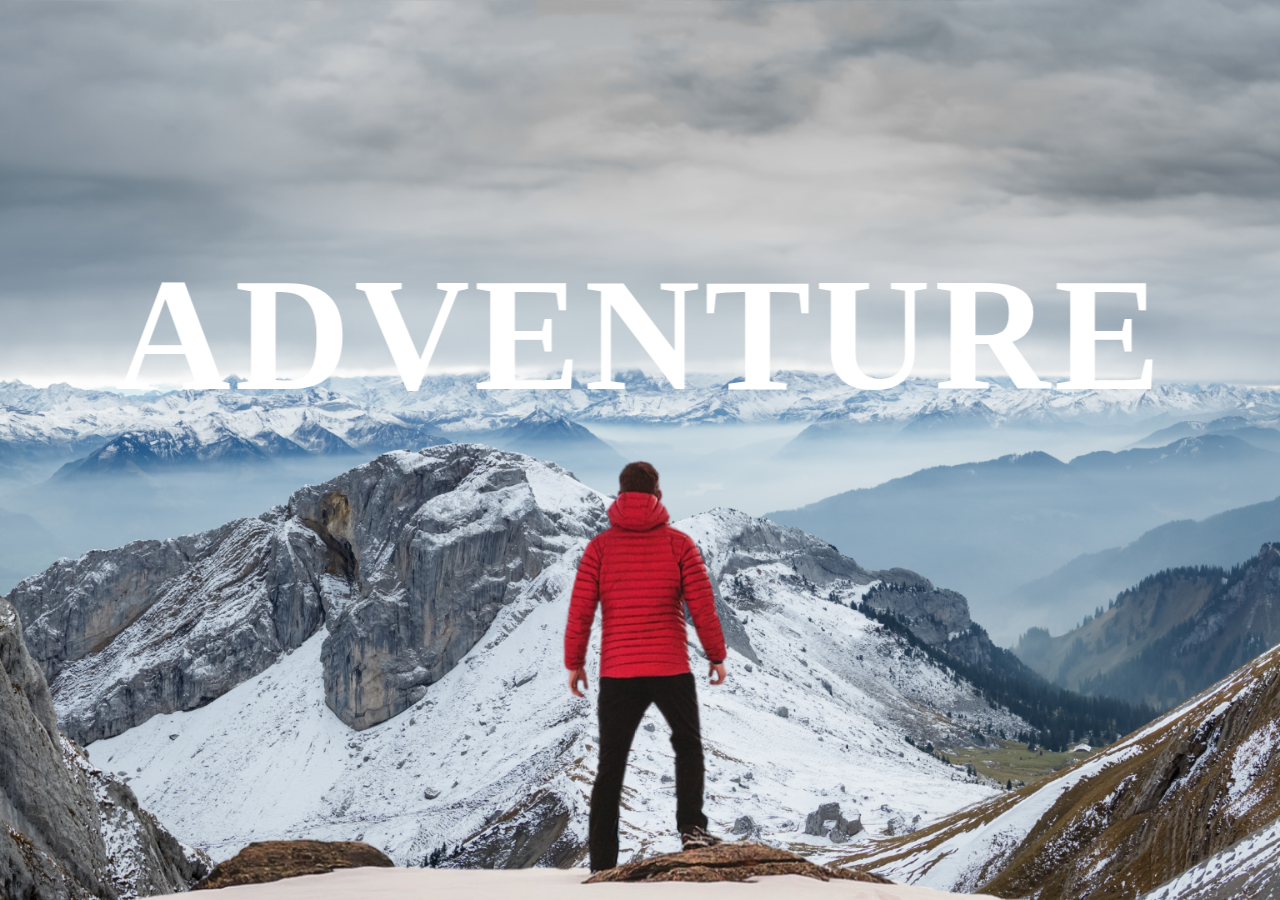
==== index.html @ 6d1a0fef "Add files via upload" ====
<!DOCTYPE html>
<html lang="en">
<head>
    <meta charset="UTF-8">
    <meta name="viewport" content="width=device-width, initial-scale=1.0">
    <title>Parallex Effect</title>
    <link rel="stylesheet" href="style.css">
</head>
<body>
    <div id="wrapper">

        <div class="container">
            <img src="background.jpg" class="background">
            <img src="foreground.png" class="foreground">
            <h1>ADVENTURE</h1>
        </div>



        <section>
            <h2 class="secHeading">ADVENTURE</h2>
            <p class="text">Lorem ipsum dolor sit amet consectetur adipisicing elit. Deserunt, numquam. Voluptate fugit placeat molestias fugiat ipsa perferendis repudiandae animi molestiae, odio hic consequuntur neque, eos sunt soluta inventore unde eaque.
                <br><br>
                Lorem ipsum dolor sit amet consectetur, adipisicing elit. Ad quaerat possimus temporibus ut vitae provident vero nostrum! Ratione, velit accusantium quibusdam sapiente repellat dolore, reiciendis dolorum natus dignissimos delectus soluta.
            </p>



            <div class="bg bg1">
                <h2 class="desc">BIKING</h2>
            </div>
            <p class="text">Lorem ipsum dolor sit amet consectetur adipisicing elit. Deserunt, numquam. Voluptate fugit placeat molestias fugiat ipsa perferendis repudiandae animi molestiae, odio hic consequuntur neque, eos sunt soluta inventore unde eaque.
                <br><br>
                Lorem ipsum dolor sit amet consectetur, adipisicing elit. Ad quaerat possimus temporibus ut vitae provident vero nostrum! Ratione, velit accusantium quibusdam sapiente repellat dolore, reiciendis dolorum natus dignissimos delectus soluta.
            </p>

            <div class="bg bg2">
                <h2 class="desc">PARA GRIDING</h2>
            </div>
            <p class="text">Lorem ipsum dolor sit amet consectetur adipisicing elit. Deserunt, numquam. Voluptate fugit placeat molestias fugiat ipsa perferendis repudiandae animi molestiae, odio hic consequuntur neque, eos sunt soluta inventore unde eaque.
                <br><br>
                Lorem ipsum dolor sit amet consectetur, adipisicing elit. Ad quaerat possimus temporibus ut vitae provident vero nostrum! Ratione, velit accusantium quibusdam sapiente repellat dolore, reiciendis dolorum natus dignissimos delectus soluta.
            </p>

            <div class="bg bg3">
                <h2 class="desc">SURFING</h2>
            </div>
            <p class="text">Lorem ipsum dolor sit amet consectetur adipisicing elit. Deserunt, numquam. Voluptate fugit placeat molestias fugiat ipsa perferendis repudiandae animi molestiae, odio hic consequuntur neque, eos sunt soluta inventore unde eaque.
                <br><br>
                Lorem ipsum dolor sit amet consectetur, adipisicing elit. Ad quaerat possimus temporibus ut vitae provident vero nostrum! Ratione, velit accusantium quibusdam sapiente repellat dolore, reiciendis dolorum natus dignissimos delectus soluta.
            </p>


            <div class="bg bg4">
                <h2 class="desc">BIKING</h2>
            </div>
            <p class="text">Lorem ipsum dolor sit amet consectetur adipisicing elit. Deserunt, numquam. Voluptate fugit placeat molestias fugiat ipsa perferendis repudiandae animi molestiae, odio hic consequuntur neque, eos sunt soluta inventore unde eaque.
                <br><br>
                Lorem ipsum dolor sit amet consectetur, adipisicing elit. Ad quaerat possimus temporibus ut vitae provident vero nostrum! Ratione, velit accusantium quibusdam sapiente repellat dolore, reiciendis dolorum natus dignissimos delectus soluta.
            </p>
        </section>


    </div>
</body>
</html>
---- style.css ----
*{
    margin: 0;
    padding: 0;
    box-sizing: border-box;
}


#wrapper{
    height: 100vh;
    overflow-x:hidden ;
    overflow-y: auto;
    perspective: 10px;
}

.container{
    position: relative;
    display: flex;
    justify-content: center;
    align-items: center; 
    height: 100%;
    transform-style: preserve-3d;
    z-index: -1;
} 


.background{
    transform: translateZ(-40px) scale(5);
}
.foreground{
    transform: translateZ(-17px) scale(3);
    
}  

.background ,.foreground{
    position: absolute;
    height: 100%;
    width: 100%;
    object-fit: cover;
    z-index: -1;

}
h1{
    position: absolute;
    top: 27%;
    left: 50%;
    transform: translateX(-50%);
    font-size: 10rem;
    color: white;
    text-shadow: 0 0 10px rgba(0, 0,0,0,0.3);
    letter-spacing: 4px;
}

section{
    background-color: rgb(45, 45, 45);
    color: white;
    padding: 5rem 0;
}


.secHeading{
    font-size: 5rem;
    padding: 0 10rem;
}

.text{
    font-size: 1.5rem;
    margin: 5rem 0;
    padding:0 10rem;
}

.bg{
    position: relative;
    width: 100%;
    background-attachment: fixed;
    height: 500px;
    background-position: center;
    background-size: cover;
}

.desc{
    position:absolute;
    background-color: white;
    padding: 0.5rem 2.5rem;
    top: 50%;
    left: 50%;
    transform: translateX(-50%) translateY(-50%);
    color: black;
    font-size: 3.5rem;
    font-weight: 600;
    
}


.bg1{
    background-image: url(sport-1.jpg);
}
.bg2{
    background-image: url(sport-2.jpg);
}
.bg3{
    background-image: url(sport-3.jpg);
}
.bg4{
    background-image: url(sport-1.jpg);
}
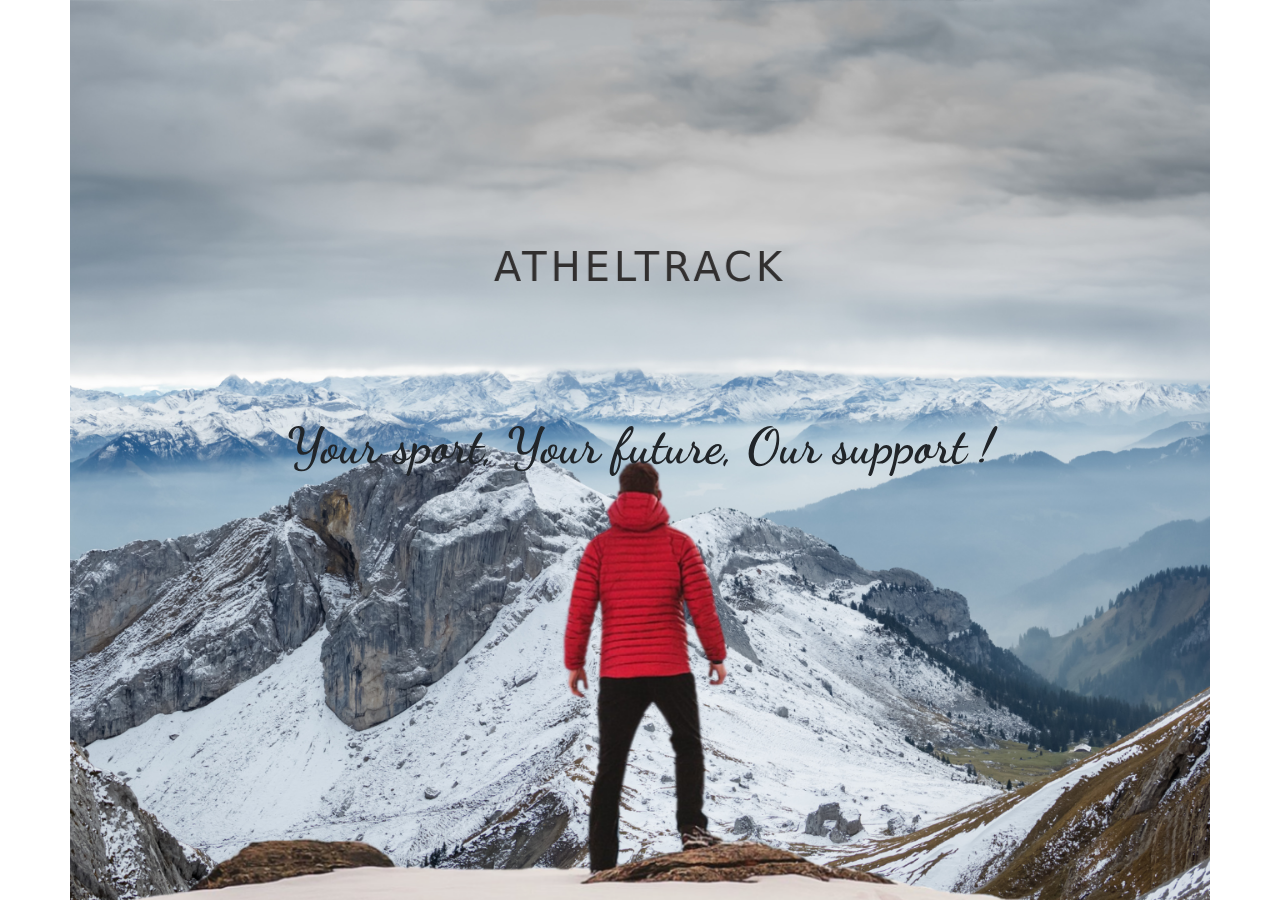
==== commit 20855d67: "updated code" ====
--- a/index.html
+++ b/index.html
@@ -5,62 +5,67 @@
     <meta name="viewport" content="width=device-width, initial-scale=1.0">
     <title>Parallex Effect</title>
     <link rel="stylesheet" href="style.css">
+
+    <link rel="preconnect" href="https://fonts.googleapis.com">
+<link rel="preconnect" href="https://fonts.gstatic.com" crossorigin>
+<link href="https://fonts.googleapis.com/css2?family=Dancing+Script:wght@400..700&display=swap" rel="stylesheet">
+<link href="https://cdn.jsdelivr.net/npm/bootstrap@5.3.3/dist/css/bootstrap.min.css" rel="stylesheet" integrity="sha384-QWTKZyjpPEjISv5WaRU9OFeRpok6YctnYmDr5pNlyT2bRjXh0JMhjY6hW+ALEwIH" crossorigin="anonymous">
+
 </head>
 <body>
+
     <div id="wrapper">
 
         <div class="container">
             <img src="background.jpg" class="background">
             <img src="foreground.png" class="foreground">
-            <h1>ADVENTURE</h1>
+            <h1 style="color: rgb(49, 47, 47);">ATHELTRACK</h1>
+            <h2 id="moto">Your sport, Your future, Our support !</h2>
         </div>
 
 
 
         <section>
-            <h2 class="secHeading">ADVENTURE</h2>
-            <p class="text">Lorem ipsum dolor sit amet consectetur adipisicing elit. Deserunt, numquam. Voluptate fugit placeat molestias fugiat ipsa perferendis repudiandae animi molestiae, odio hic consequuntur neque, eos sunt soluta inventore unde eaque.
-                <br><br>
-                Lorem ipsum dolor sit amet consectetur, adipisicing elit. Ad quaerat possimus temporibus ut vitae provident vero nostrum! Ratione, velit accusantium quibusdam sapiente repellat dolore, reiciendis dolorum natus dignissimos delectus soluta.
+            <p class="text">
+                <br>
             </p>
 
 
 
             <div class="bg bg1">
-                <h2 class="desc">BIKING</h2>
+                <!-- <button id="com"><h2 class="desc">COMMUNITY</h2></button> -->
+                <button class="desc but but1">COMMUNITY</button>
             </div>
-            <p class="text">Lorem ipsum dolor sit amet consectetur adipisicing elit. Deserunt, numquam. Voluptate fugit placeat molestias fugiat ipsa perferendis repudiandae animi molestiae, odio hic consequuntur neque, eos sunt soluta inventore unde eaque.
-                <br><br>
-                Lorem ipsum dolor sit amet consectetur, adipisicing elit. Ad quaerat possimus temporibus ut vitae provident vero nostrum! Ratione, velit accusantium quibusdam sapiente repellat dolore, reiciendis dolorum natus dignissimos delectus soluta.
+            <p class="text">
+                <br>
             </p>
 
             <div class="bg bg2">
-                <h2 class="desc">PARA GRIDING</h2>
+                <!-- <button id="coach"><h2 class="desc">COACH</h2></button>  -->
+                <button class="desc but but2">COACH</button>
             </div>
-            <p class="text">Lorem ipsum dolor sit amet consectetur adipisicing elit. Deserunt, numquam. Voluptate fugit placeat molestias fugiat ipsa perferendis repudiandae animi molestiae, odio hic consequuntur neque, eos sunt soluta inventore unde eaque.
-                <br><br>
-                Lorem ipsum dolor sit amet consectetur, adipisicing elit. Ad quaerat possimus temporibus ut vitae provident vero nostrum! Ratione, velit accusantium quibusdam sapiente repellat dolore, reiciendis dolorum natus dignissimos delectus soluta.
+            <p class="text">
+                <br>
             </p>
 
             <div class="bg bg3">
-                <h2 class="desc">SURFING</h2>
+                <!-- <button id="eve"><h2 class="desc">EVENTS</h2></button> -->
+                <button class="desc but but3">EVENTS</button>
             </div>
-            <p class="text">Lorem ipsum dolor sit amet consectetur adipisicing elit. Deserunt, numquam. Voluptate fugit placeat molestias fugiat ipsa perferendis repudiandae animi molestiae, odio hic consequuntur neque, eos sunt soluta inventore unde eaque.
-                <br><br>
-                Lorem ipsum dolor sit amet consectetur, adipisicing elit. Ad quaerat possimus temporibus ut vitae provident vero nostrum! Ratione, velit accusantium quibusdam sapiente repellat dolore, reiciendis dolorum natus dignissimos delectus soluta.
+            <p class="text">
+                <br>
             </p>
 
-
             <div class="bg bg4">
-                <h2 class="desc">BIKING</h2>
-            </div>
-            <p class="text">Lorem ipsum dolor sit amet consectetur adipisicing elit. Deserunt, numquam. Voluptate fugit placeat molestias fugiat ipsa perferendis repudiandae animi molestiae, odio hic consequuntur neque, eos sunt soluta inventore unde eaque.
-                <br><br>
-                Lorem ipsum dolor sit amet consectetur, adipisicing elit. Ad quaerat possimus temporibus ut vitae provident vero nostrum! Ratione, velit accusantium quibusdam sapiente repellat dolore, reiciendis dolorum natus dignissimos delectus soluta.
-            </p>
+                <!-- <button id="about"><h2 class="desc">ABOUT US</h2></button>  -->
+                <button class="desc but but4">ABOUT US</button>
         </section>
 
 
     </div>
+    
+
+<script src="https://ajax.googleapis.com/ajax/libs/jquery/3.7.1/jquery.min.js"></script>
+<script src="index.js"></script>
 </body>
 </html>--- a/style.css
+++ b/style.css
@@ -1,3 +1,6 @@
+
+
+
 *{
     margin: 0;
     padding: 0;
@@ -64,7 +67,7 @@
 
 .text{
     font-size: 1.5rem;
-    margin: 5rem 0;
+    margin: 1.5rem 0;
     padding:0 10rem;
 }
 
@@ -72,7 +75,7 @@
     position: relative;
     width: 100%;
     background-attachment: fixed;
-    height: 500px;
+    height: 700px;
     background-position: center;
     background-size: cover;
 }
@@ -92,14 +95,25 @@
 
 
 .bg1{
-    background-image: url(sport-1.jpg);
+    background-image: url(com4.jpg);
 }
 .bg2{
-    background-image: url(sport-2.jpg);
+    background-image: url(co1.jpg);
 }
 .bg3{
-    background-image: url(sport-3.jpg);
+    background-image: url(ev1.jpg);
 }
 .bg4{
-    background-image: url(sport-1.jpg);
-}+    background-image: url(about.jpg);
+}
+
+#moto {
+    font-family: "Dancing Script", serif;
+    font-weight: 900;
+    font-size: 50px;
+  }
+
+  .but{
+    border-style: hidden;
+    border-radius: 20px;
+  }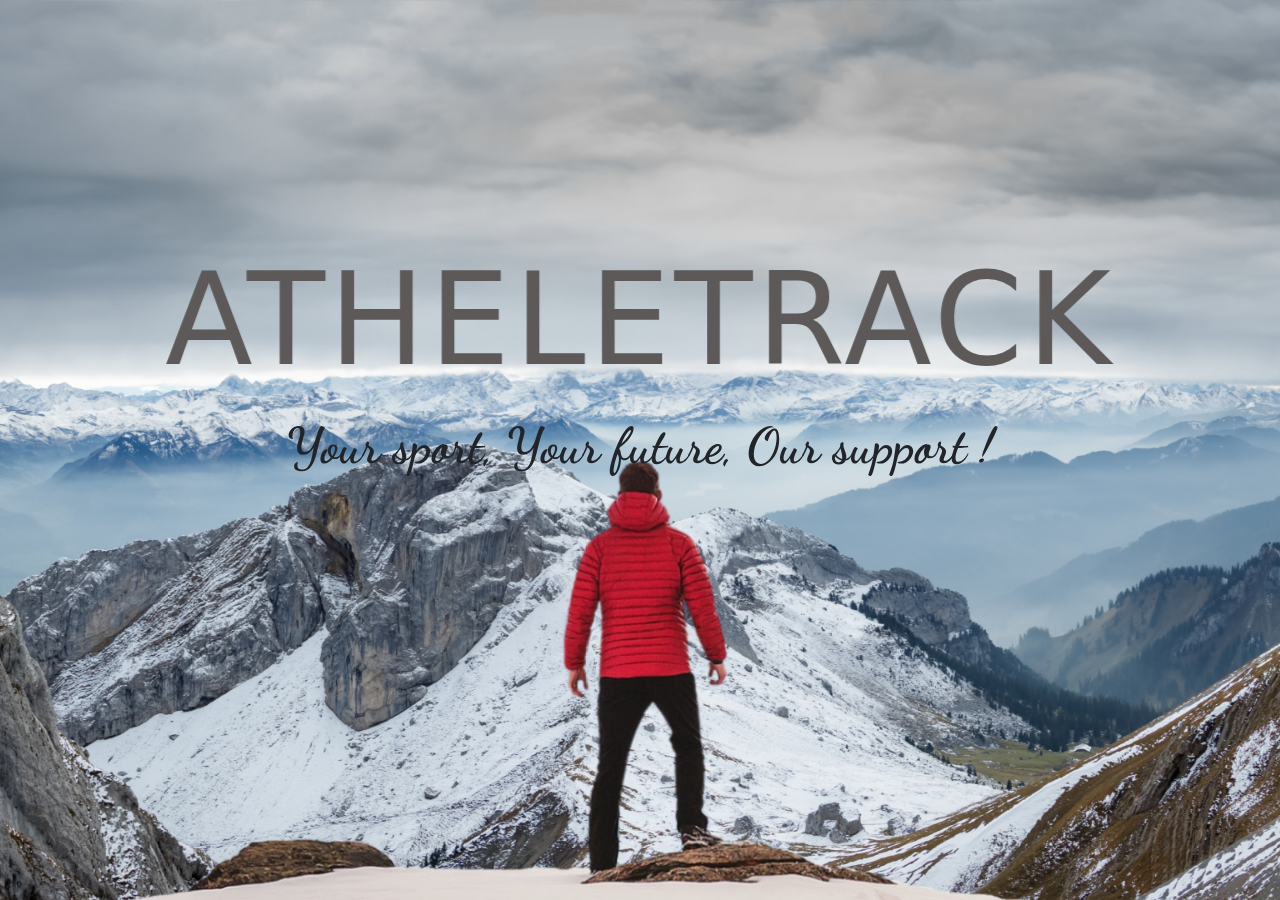
==== commit d2774453: "updated-1" ====
--- a/index.html
+++ b/index.html
@@ -3,7 +3,7 @@
 <head>
     <meta charset="UTF-8">
     <meta name="viewport" content="width=device-width, initial-scale=1.0">
-    <title>Parallex Effect</title>
+    <title>ATHELETRACK</title>
     <link rel="stylesheet" href="style.css">
 
     <link rel="preconnect" href="https://fonts.googleapis.com">
@@ -19,14 +19,14 @@
         <div class="container">
             <img src="background.jpg" class="background">
             <img src="foreground.png" class="foreground">
-            <h1 style="color: rgb(49, 47, 47);">ATHELTRACK</h1>
+            <h1 class="title" style="color: rgb(93, 89, 89);">ATHELETRACK</h1>
             <h2 id="moto">Your sport, Your future, Our support !</h2>
         </div>
 
 
 
         <section>
-            <p class="text">
+            <p class="text upper">
                 <br>
             </p>
 
--- a/style.css
+++ b/style.css
@@ -37,11 +37,12 @@
 .background ,.foreground{
     position: absolute;
     height: 100%;
-    width: 100%;
+    width: 120%;
     object-fit: cover;
     z-index: -1;
 
 }
+
 h1{
     position: absolute;
     top: 27%;
@@ -51,6 +52,10 @@
     color: white;
     text-shadow: 0 0 10px rgba(0, 0,0,0,0.3);
     letter-spacing: 4px;
+}
+
+.title{
+    font-size: 8rem;
 }
 
 section{
@@ -67,7 +72,7 @@
 
 .text{
     font-size: 1.5rem;
-    margin: 1.5rem 0;
+    margin: 1.3 rem 0;
     padding:0 10rem;
 }
 
